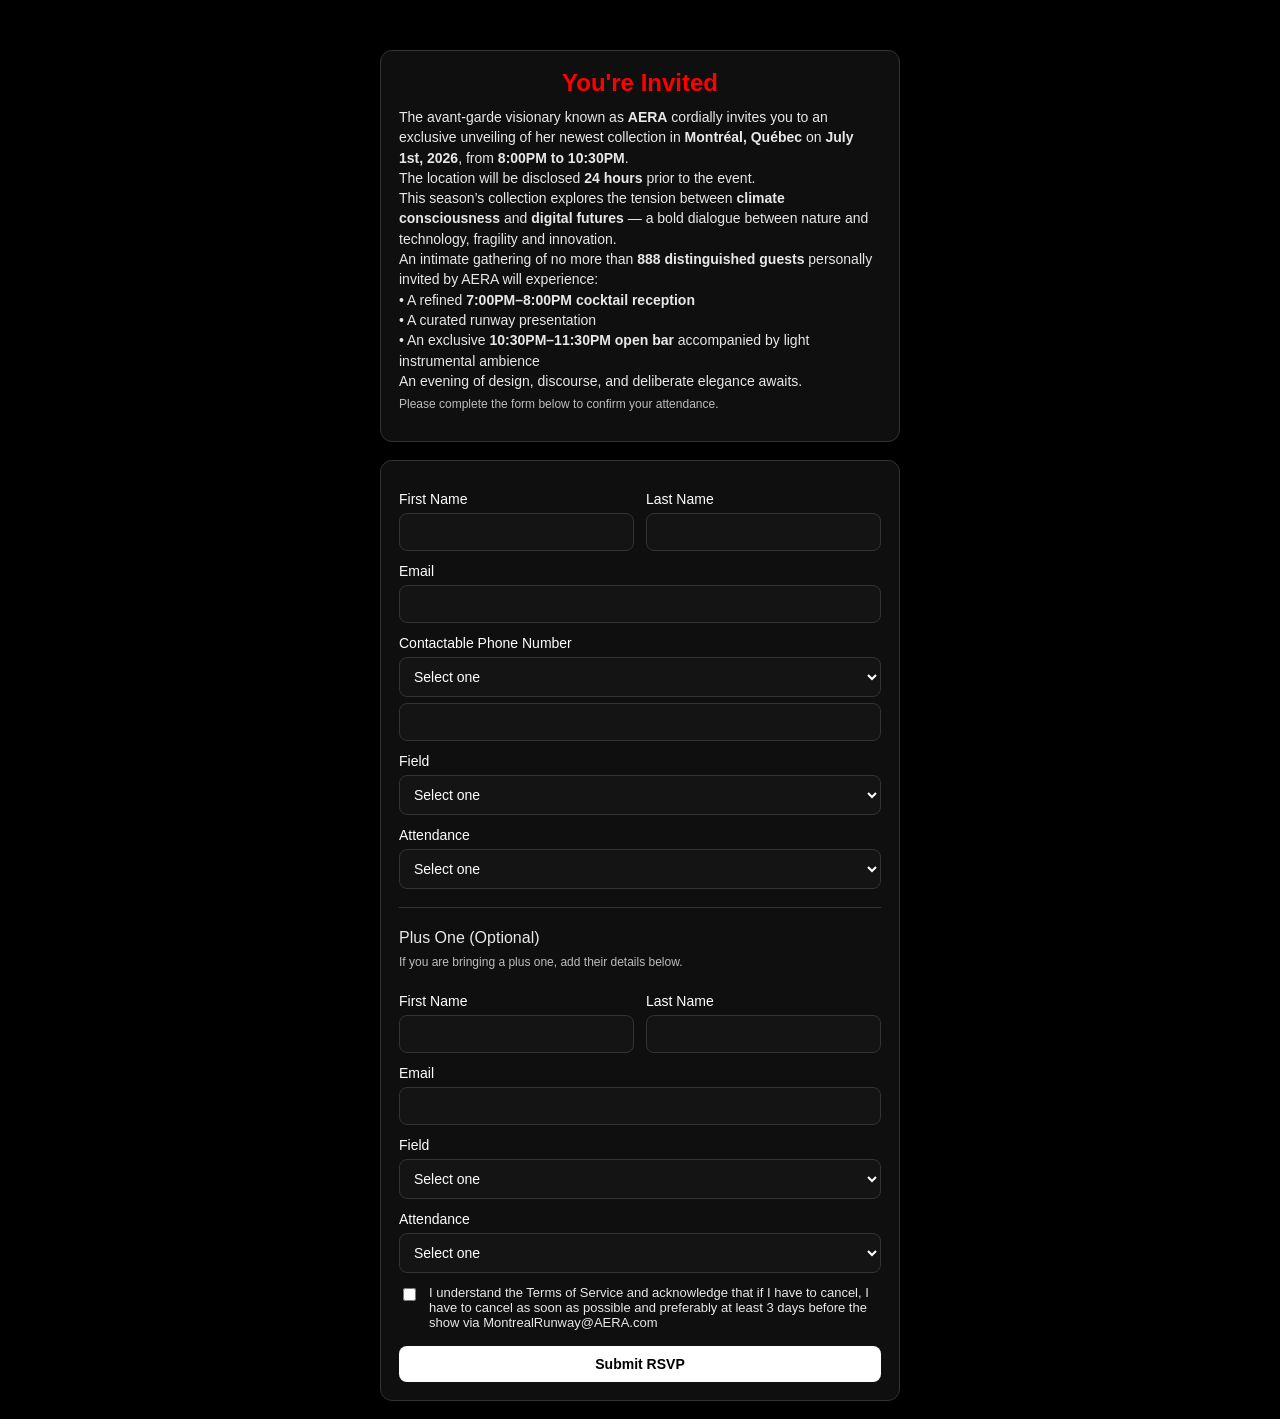
==== public_html/invitation/index.html @ eba52f26 "added invitation system + fixed colors" ====
<!DOCTYPE html>
<html lang="en">
<head>
  <meta charset="UTF-8" />
  <meta name="viewport" content="width=device-width, initial-scale=1.0" />
  <title>AERA Invite Form</title>
</head>
  
<body>
  <div class="container">

    <div class="card">
      <h2>You're Invited</h2>
      <h3>
   The avant-garde visionary known as <b>AERA</b> cordially invites you to an exclusive unveiling of her newest collection in <b>Montréal, Québec</b> on <b>July 1st, 2026</b>, from <b>8:00PM to 10:30PM</b>.
<h3>The location will be disclosed <b>24 hours</b> prior to the event.</h3>

<h3>This season’s collection explores the tension between <b>climate consciousness</b> and <b>digital futures</b> — a bold dialogue between nature and technology, fragility and innovation.</h3>

<h3>An intimate gathering of no more than <b>888 distinguished guests</b> personally invited by AERA will experience:</h3>

<h3>• A refined <b>7:00PM–8:00PM cocktail reception</b></h3>
<h3>• A curated runway presentation</h3>
<h3>• An exclusive <b>10:30PM–11:30PM open bar</b> accompanied by light instrumental ambience</h3>

<h3>An evening of design, discourse, and deliberate elegance awaits.</h3>
      </h3>
      <p class="small">Please complete the form below to confirm your attendance.</p>
    </div>

    <div class="card">
      <form action="https://formspree.io/f/xqedojvy" method="POST">

        <div class="row">
          <div>
            <label for="firstName">First Name</label>
            <input id="firstName" type="text" name="first_name" required />
          </div>
          <div>
            <label for="lastName">Last Name</label>
            <input id="lastName" type="text" name="last_name" required />
          </div>
        </div>

        <label for="email">Email</label>
        <input id="email" type="email" name="email" required />

        <label for="phone">Contactable Phone Number</label>
         <select id="phone" name="number" required>
          <option value="" disabled selected>Select one</option>
          <option value="Personal">Personal</option>
          <option value="Manager">Manager / Secretary</option>
          <input id="phone" type="tel" name="phone_number" required />

        <label for="role">Field</label>
        <select id="role" name="field" required>
          <option value="" disabled selected>Select one</option>
          <option value="Buyer">Buyers</option>
          <option value="Editor">Editors</option>
          <option value="Stylist">Stylists</option>
          <option value="PR">PR</option>
          <option value="AERA VIC">AERA VICs (Very Important Clients)</option>
          <option value="Influencer">Influencers</option>
        </select>

        <label for="attendance">Attendance</label>
        <select id="attendance" name="attendance" required>
          <option value="" disabled selected>Select one</option>
          <option value="R1">Runway (8pm–10h30pm) + Cocktail Hour (7pm–8pm)</option>
          <option value="R2">Runway (8pm–10h30pm) + Open Bar (10h30pm–11h30pm)</option>
          <option value="All">All (Cocktail Hour + Runway + Open Bar)</option>
        </select>


        <hr style="border: none; border-top: 1px solid #333; margin: 18px 0;" />

        <h3 style="margin:0 0 6px; font-size: 16px;">Plus One (Optional)</h3>
        <p class="small" style="margin-top:0;">If you are bringing a plus one, add their details below.</p>

   <div class="row">
          <div>
            <label for="firstName">First Name</label>
            <input id="firstName" type="text" name="first_name" required />
          </div>
          <div>
            <label for="lastName">Last Name</label>
            <input id="lastName" type="text" name="last_name" required />
          </div>
        </div>

        <label for="email">Email</label>
        <input id="email" type="email" name="email" required />

        <label for="role">Field</label>
        <select id="role" name="field" required>
          <option value="" disabled selected>Select one</option>
          <option value="Buyer">Buyers</option>
          <option value="Editor">Editors</option>
          <option value="Stylist">Stylists</option>
          <option value="PR">PR</option>
          <option value="AERA VIC">AERA VICs (Very Important Clients)</option>
          <option value="Influencer">Influencers</option>
          <option value="FPF">Family / Partner / Friend</option>
        </select>

   <label for="attendance">Attendance</label>
        <select id="attendance" name="attendance" required>
          <option value="" disabled selected>Select one</option>
          <option value="R1">Runway (8pm–10h30pm) + Cocktail Hour (7pm–8pm)</option>
          <option value="R2">Runway (8pm–10h30pm) + Open Bar (10h30pm–11h30pm)</option>
          <option value="All">All (Cocktail Hour + Runway + Open Bar)</option>
        </select>

        <label class="checkline">
          <input type="checkbox" name="terms_acknowledged" required />
          <span>
            I understand the Terms of Service and acknowledge that if I have to cancel,
            I have to cancel as soon as possible and preferably at least 3 days before the show via MontrealRunway@AERA.com
          </span>
        </label>

        <button type="submit">Submit RSVP</button>
      </form>
    </div>

  </div>
</body>

<style>
    body {
      background: black;
      color: white;
      font-family: Arial, sans-serif;
      display: flex;
      justify-content: center;
      padding-top: 50px;
      margin: 0;
    }

    .container { width: 520px; max-width: 92vw; }

    .card {
      border: 1px solid #333;
      border-radius: 12px;
      padding: 18px;
      background: #0f0f0f;
      margin-bottom: 18px;
    }

    h2 { text-align: center; margin: 0 0 10px; 
    color: red;}
    h3 { font-weight: 400; line-height: 1.45; margin: 0; font-size: 14px; color: #e8e8e8; }

    label { display: block; margin-top: 12px; font-size: 14px; }

    input, select, button, textarea {
      width: 100%;
      padding: 10px;
      margin-top: 6px;
      box-sizing: border-box;
      border-radius: 8px;
      border: 1px solid #333;
      background: #141414;
      color: white;
      font-size: 14px;
    }

    button {
      cursor: pointer;
      background: white;
      color: black;
      font-weight: bold;
      border: none;
      margin-top: 16px;
    }

    button:hover { opacity: 0.85; }

    .row { display: grid; grid-template-columns: 1fr 1fr; gap: 12px; }
    @media (max-width: 520px) { .row { grid-template-columns: 1fr; } }

    .checkline {
      display: flex;
      gap: 10px;
      margin-top: 12px;
      align-items: flex-start;
      font-size: 13px;
      color: #e8e8e8;
    }
    .checkline input { width: auto; margin-top: 3px; }

    .small {
      font-size: 12px;
      color: #bdbdbd;
      margin-top: 6px;
    }

    /* Locked section look */
    .locked {
      opacity: 0.5;
      filter: grayscale(1);
      pointer-events: none;
    }
  </style>
</html>
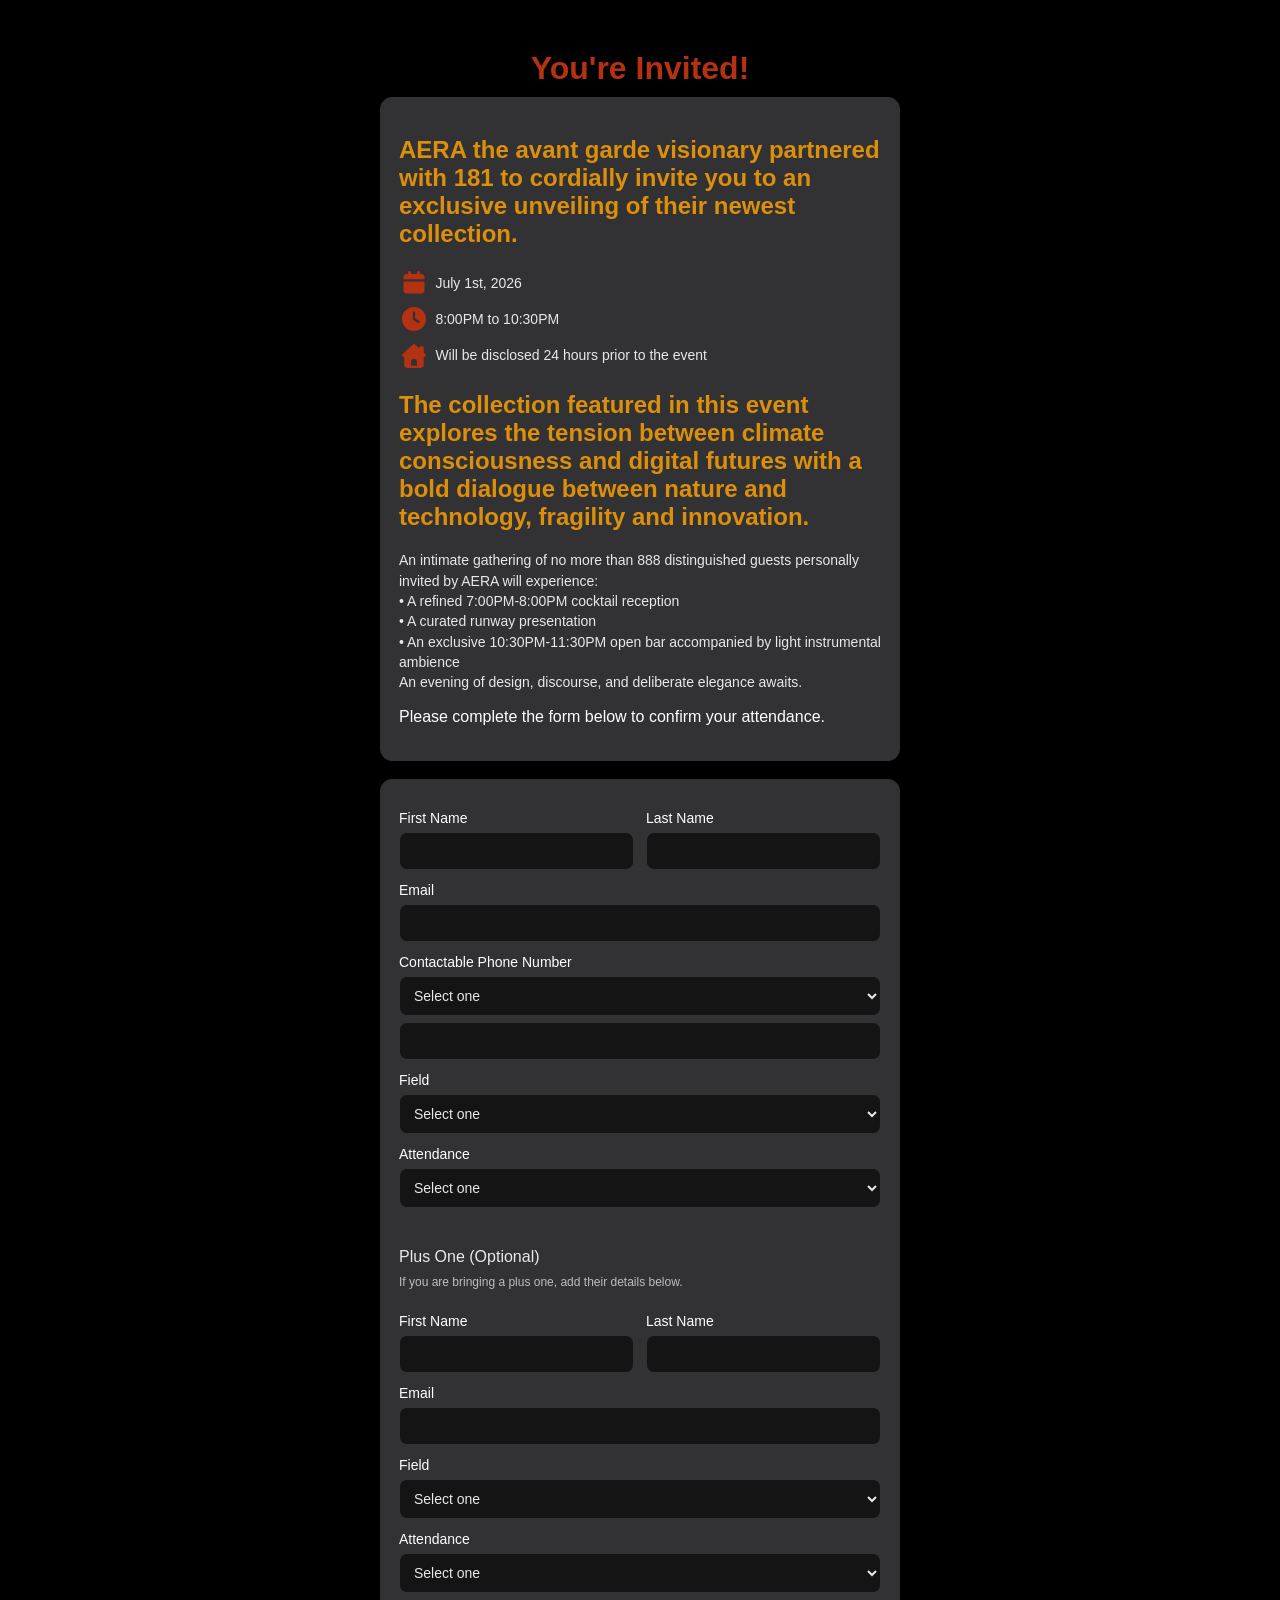
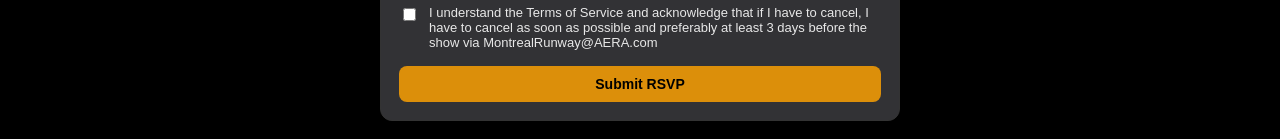
==== commit 13641d8b: "added invitations + finished main page" ====
--- a/public_html/invitation/index.html
+++ b/public_html/invitation/index.html
@@ -4,28 +4,36 @@
   <meta charset="UTF-8" />
   <meta name="viewport" content="width=device-width, initial-scale=1.0" />
   <title>AERA Invite Form</title>
+
+  <link rel="stylesheet" href="style.css">
 </head>
   
 <body>
+  <div id="background"><iframe src="https://player.vimeo.com/video/1169974151?badge=0&amp;controls=0&amp;autopause=0&amp;player_id=0&amp;app_id=58479&amp;autoplay=1&amp;muted=1&amp;loop=1" width="400" height="300" frameborder="0" allow="autoplay; fullscreen; picture-in-picture; clipboard-write; encrypted-media; web-share" referrerpolicy="strict-origin-when-cross-origin" title="Invitation_background"></iframe></div>
   <div class="container">
+      <h1>You're Invited!</h1>
+    <div class="card">
+      <h2>AERA the avant garde visionary partnered with 181 to cordially invite you to an exclusive unveiling of their newest collection.</h2>
 
-    <div class="card">
-      <h2>You're Invited</h2>
-      <h3>
-   The avant-garde visionary known as <b>AERA</b> cordially invites you to an exclusive unveiling of her newest collection in <b>Montréal, Québec</b> on <b>July 1st, 2026</b>, from <b>8:00PM to 10:30PM</b>.
-<h3>The location will be disclosed <b>24 hours</b> prior to the event.</h3>
+      <section class="list">
+          <svg xmlns="http://www.w3.org/2000/svg" viewBox="0 0 640 640" fill="#B43212"><path d="M224 64C206.3 64 192 78.3 192 96L192 128L160 128C124.7 128 96 156.7 96 192L96 240L544 240L544 192C544 156.7 515.3 128 480 128L448 128L448 96C448 78.3 433.7 64 416 64C398.3 64 384 78.3 384 96L384 128L256 128L256 96C256 78.3 241.7 64 224 64zM96 288L96 480C96 515.3 124.7 544 160 544L480 544C515.3 544 544 515.3 544 480L544 288L96 288z"/></svg>
+          <h3>July 1st, 2026</h3>
+          <svg xmlns="http://www.w3.org/2000/svg" viewBox="0 0 640 640" fill="#B43212"><path d="M320 64C461.4 64 576 178.6 576 320C576 461.4 461.4 576 320 576C178.6 576 64 461.4 64 320C64 178.6 178.6 64 320 64zM296 184L296 320C296 328 300 335.5 306.7 340L402.7 404C413.7 411.4 428.6 408.4 436 397.3C443.4 386.2 440.4 371.4 429.3 364L344 307.2L344 184C344 170.7 333.3 160 320 160C306.7 160 296 170.7 296 184z"/></svg>
+          <h3>8:00PM to 10:30PM</h3>
+          <svg xmlns="http://www.w3.org/2000/svg" viewBox="0 0 640 640" fill="#B43212"><path d="M298.2 72.6C310.5 61.2 329.5 61.2 341.7 72.6L432 156.3L432 144C432 126.3 446.3 112 464 112L496 112C513.7 112 528 126.3 528 144L528 245.5L565.8 280.6C575.4 289.6 578.6 303.5 573.8 315.7C569 327.9 557.2 336 544 336L528 336L528 512C528 547.3 499.3 576 464 576L176 576C140.7 576 112 547.3 112 512L112 336L96 336C82.8 336 71 327.9 66.2 315.7C61.4 303.5 64.6 289.5 74.2 280.6L298.2 72.6zM304 384C277.5 384 256 405.5 256 432L256 528L384 528L384 432C384 405.5 362.5 384 336 384L304 384z"/></svg>
+          <h3>Will be disclosed 24 hours prior to the event</h3>
+      </section>
 
-<h3>This season’s collection explores the tension between <b>climate consciousness</b> and <b>digital futures</b> — a bold dialogue between nature and technology, fragility and innovation.</h3>
+      <h2>The collection featured in this event explores the tension between climate consciousness and digital futures with a bold dialogue between nature and technology, fragility and innovation.</h2>
 
-<h3>An intimate gathering of no more than <b>888 distinguished guests</b> personally invited by AERA will experience:</h3>
+<h3>An intimate gathering of no more than 888 distinguished guests personally invited by AERA will experience:</h3>
 
-<h3>• A refined <b>7:00PM–8:00PM cocktail reception</b></h3>
+<h3>• A refined 7:00PM-8:00PM cocktail reception</h3>
 <h3>• A curated runway presentation</h3>
-<h3>• An exclusive <b>10:30PM–11:30PM open bar</b> accompanied by light instrumental ambience</h3>
+<h3>• An exclusive 10:30PM-11:30PM open bar accompanied by light instrumental ambience</h3>
 
 <h3>An evening of design, discourse, and deliberate elegance awaits.</h3>
-      </h3>
-      <p class="small">Please complete the form below to confirm your attendance.</p>
+<p>Please complete the form below to confirm your attendance.</p>
     </div>
 
     <div class="card">
@@ -66,8 +74,8 @@
         <label for="attendance">Attendance</label>
         <select id="attendance" name="attendance" required>
           <option value="" disabled selected>Select one</option>
-          <option value="R1">Runway (8pm–10h30pm) + Cocktail Hour (7pm–8pm)</option>
-          <option value="R2">Runway (8pm–10h30pm) + Open Bar (10h30pm–11h30pm)</option>
+          <option value="R1">Runway (8pm-10h30pm) + Cocktail Hour (7pm-8pm)</option>
+          <option value="R2">Runway (8pm-10h30pm) + Open Bar (10h30pm-11h30pm)</option>
           <option value="All">All (Cocktail Hour + Runway + Open Bar)</option>
         </select>
 
@@ -86,7 +94,7 @@
             <label for="lastName">Last Name</label>
             <input id="lastName" type="text" name="last_name" required />
           </div>
-        </div>
+    </div>
 
         <label for="email">Email</label>
         <input id="email" type="email" name="email" required />
@@ -106,8 +114,8 @@
    <label for="attendance">Attendance</label>
         <select id="attendance" name="attendance" required>
           <option value="" disabled selected>Select one</option>
-          <option value="R1">Runway (8pm–10h30pm) + Cocktail Hour (7pm–8pm)</option>
-          <option value="R2">Runway (8pm–10h30pm) + Open Bar (10h30pm–11h30pm)</option>
+          <option value="R1">Runway (8pm-10h30pm) + Cocktail Hour (7pm-8pm)</option>
+          <option value="R2">Runway (8pm-10h30pm) + Open Bar (10h30pm-11h30pm)</option>
           <option value="All">All (Cocktail Hour + Runway + Open Bar)</option>
         </select>
 
@@ -122,84 +130,5 @@
         <button type="submit">Submit RSVP</button>
       </form>
     </div>
-
-  </div>
 </body>
-
-<style>
-    body {
-      background: black;
-      color: white;
-      font-family: Arial, sans-serif;
-      display: flex;
-      justify-content: center;
-      padding-top: 50px;
-      margin: 0;
-    }
-
-    .container { width: 520px; max-width: 92vw; }
-
-    .card {
-      border: 1px solid #333;
-      border-radius: 12px;
-      padding: 18px;
-      background: #0f0f0f;
-      margin-bottom: 18px;
-    }
-
-    h2 { text-align: center; margin: 0 0 10px; 
-    color: red;}
-    h3 { font-weight: 400; line-height: 1.45; margin: 0; font-size: 14px; color: #e8e8e8; }
-
-    label { display: block; margin-top: 12px; font-size: 14px; }
-
-    input, select, button, textarea {
-      width: 100%;
-      padding: 10px;
-      margin-top: 6px;
-      box-sizing: border-box;
-      border-radius: 8px;
-      border: 1px solid #333;
-      background: #141414;
-      color: white;
-      font-size: 14px;
-    }
-
-    button {
-      cursor: pointer;
-      background: white;
-      color: black;
-      font-weight: bold;
-      border: none;
-      margin-top: 16px;
-    }
-
-    button:hover { opacity: 0.85; }
-
-    .row { display: grid; grid-template-columns: 1fr 1fr; gap: 12px; }
-    @media (max-width: 520px) { .row { grid-template-columns: 1fr; } }
-
-    .checkline {
-      display: flex;
-      gap: 10px;
-      margin-top: 12px;
-      align-items: flex-start;
-      font-size: 13px;
-      color: #e8e8e8;
-    }
-    .checkline input { width: auto; margin-top: 3px; }
-
-    .small {
-      font-size: 12px;
-      color: #bdbdbd;
-      margin-top: 6px;
-    }
-
-    /* Locked section look */
-    .locked {
-      opacity: 0.5;
-      filter: grayscale(1);
-      pointer-events: none;
-    }
-  </style>
 </html>
--- a/public_html/invitation/style.css
+++ b/public_html/invitation/style.css
@@ -0,0 +1,161 @@
+body {
+    background: black;
+    color: white;
+    font-family: Arial, sans-serif;
+    display: flex;
+    justify-content: center;
+    padding-top: 50px;
+    margin: 0;
+}
+
+:root {
+    --red: #B43212;
+    --orange: #DC8F0A;
+    --yellow: #facd38;
+    --white: #e8e8e8;
+    --blue: #454549bb;
+}
+
+iframe{
+    position: fixed;
+    width: 100vw;
+    height: 100vh;
+    top: 0;
+    left: 0;
+    z-index: -1;
+    overflow-x: hidden;
+    background-color: #000000;
+    object-fit: cover;
+}
+
+@media (min-aspect-ratio: 16/9) {
+    #background iframe {
+        /* height = 100 * (9 / 16) = 56.25 */
+        height: 56.25vw;
+    }
+}
+
+@media (max-aspect-ratio: 16/9) {
+    #background iframe {
+        /* width = 100 / (9 / 16) = 177.777777 */
+        width: 177.78vh;
+    }
+}
+
+.list{
+    display: grid;
+    grid-template-columns: 30px 1fr;
+    gap: .4rem;
+    text-align: left;
+    align-items: center;
+
+}
+
+.list svg{
+    width: 30px;
+    height: 30px;
+}
+
+.container {
+    width: 520px;
+    max-width: 92vw;
+}
+
+.card {
+    border: 1px solid #333;
+    border-radius: 12px;
+    padding: 18px;
+    background: var(--blue);
+    margin-bottom: 18px;
+}
+
+h1 {
+    text-align: center;
+    margin: 0 0 10px;
+    color: var(--red);
+}
+
+h2{
+    color: var(--orange);
+}
+
+h3 {
+    font-weight: 400;
+    line-height: 1.45;
+    margin: 0;
+    font-size: 14px;
+    color: var(--white);
+}
+
+label {
+    display: block;
+    margin-top: 12px;
+    font-size: 14px;
+}
+
+input,
+select,
+button,
+textarea {
+    width: 100%;
+    padding: 10px;
+    margin-top: 6px;
+    box-sizing: border-box;
+    border-radius: 8px;
+    border: 1px solid #333;
+    background: #141414;
+    color: var(--white);
+    font-size: 14px;
+}
+
+button {
+    cursor: pointer;
+    background: var(--orange);
+    color: black;
+    font-weight: bold;
+    border: none;
+    margin-top: 16px;
+}
+
+button:hover {
+    opacity: 0.85;
+}
+
+.row {
+    display: grid;
+    grid-template-columns: 1fr 1fr;
+    gap: 12px;
+}
+
+@media (max-width: 520px) {
+    .row {
+        grid-template-columns: 1fr;
+    }
+}
+
+.checkline {
+    display: flex;
+    gap: 10px;
+    margin-top: 12px;
+    align-items: flex-start;
+    font-size: 13px;
+    color: var(--white);
+}
+
+.checkline input {
+    width: auto;
+    margin-top: 3px;
+}
+
+.small {
+    font-size: 12px;
+    color: #bdbdbd;
+    margin-top: 6px;
+}
+
+/* Locked section look */
+.locked {
+    opacity: 0.5;
+    filter: grayscale(1);
+    pointer-events: none;
+}
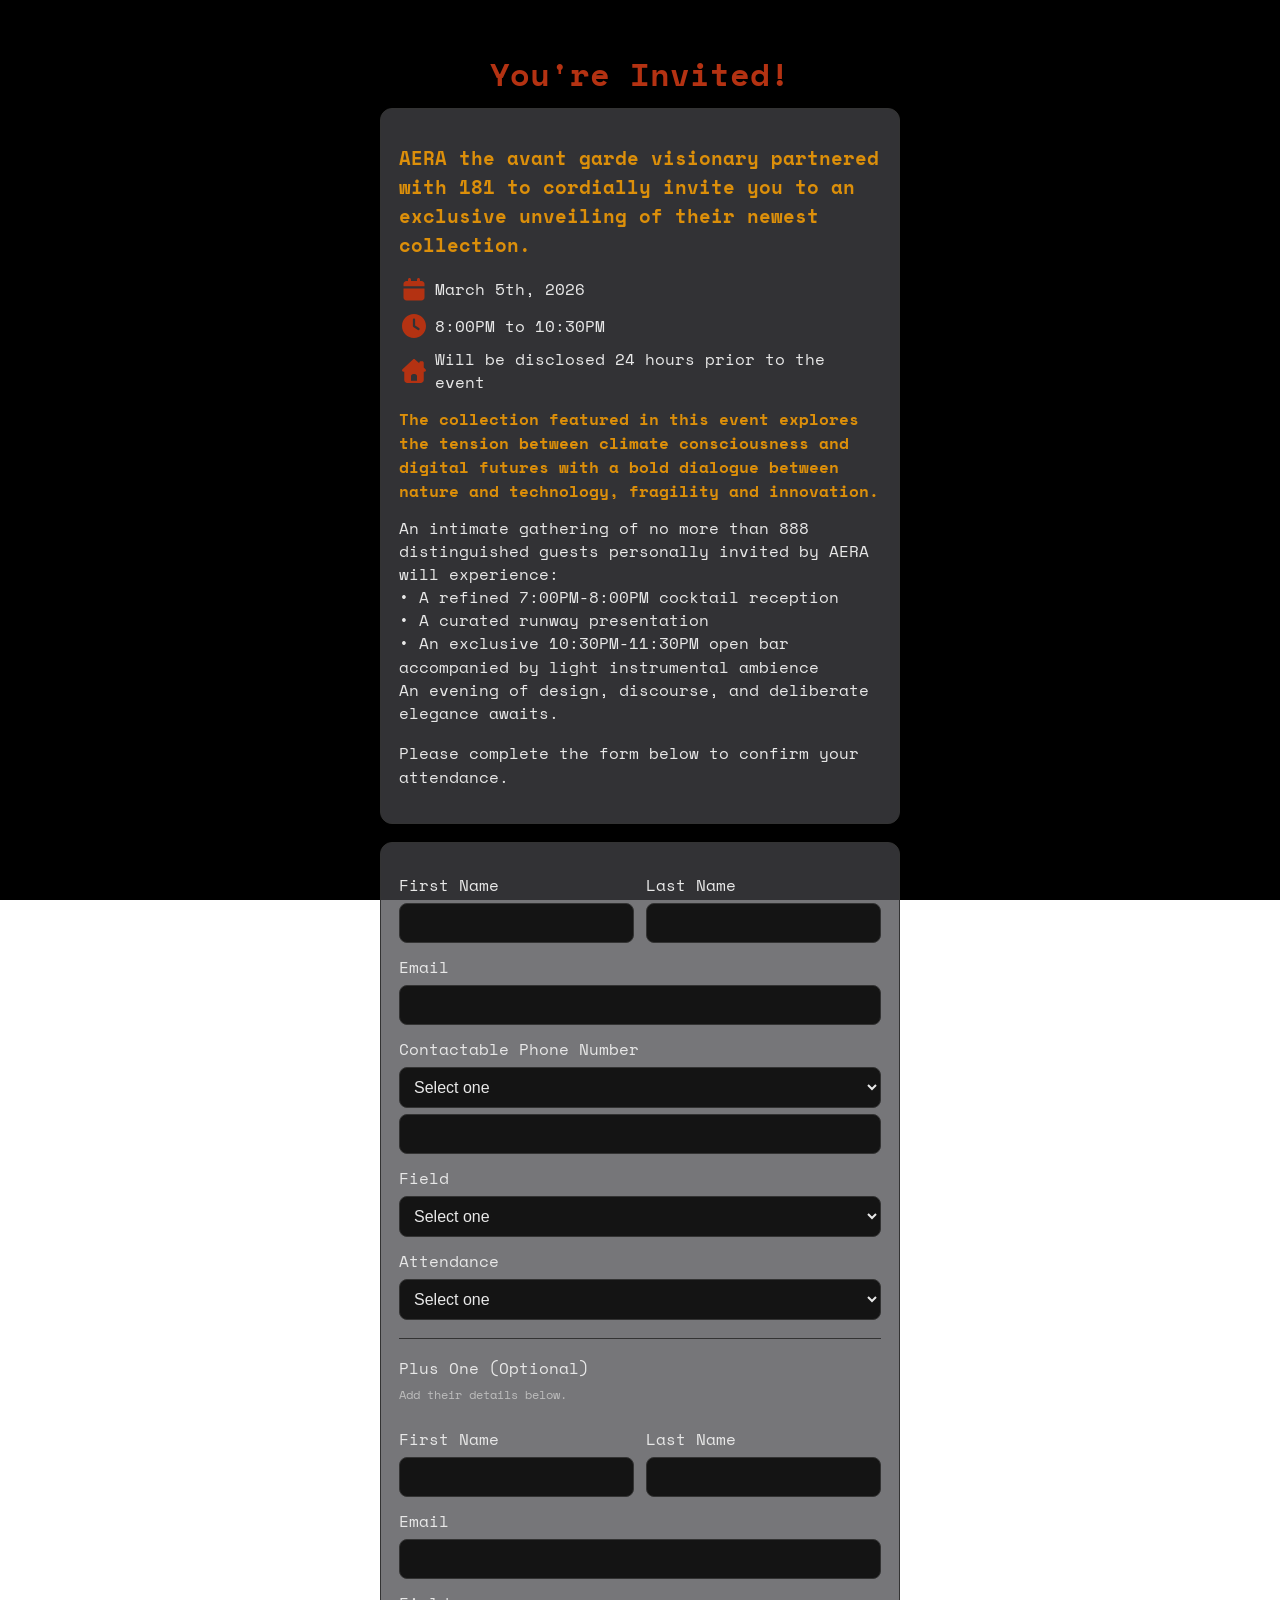
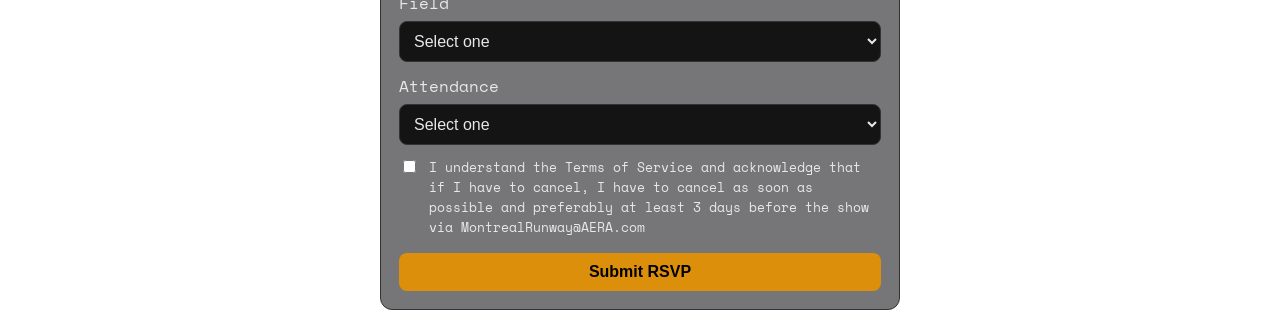
==== commit a859844e: "fixed invitation added footer" ====
--- a/public_html/invitation/index.html
+++ b/public_html/invitation/index.html
@@ -4,6 +4,10 @@
   <meta charset="UTF-8" />
   <meta name="viewport" content="width=device-width, initial-scale=1.0" />
   <title>AERA Invite Form</title>
+
+<link rel="preconnect" href="https://fonts.googleapis.com">
+<link rel="preconnect" href="https://fonts.gstatic.com" crossorigin>
+<link href="https://fonts.googleapis.com/css2?family=Space+Mono:ital,wght@0,400;0,700;1,400;1,700&display=swap" rel="stylesheet">
 
   <link rel="stylesheet" href="style.css">
 </head>
@@ -17,14 +21,14 @@
 
       <section class="list">
           <svg xmlns="http://www.w3.org/2000/svg" viewBox="0 0 640 640" fill="#B43212"><path d="M224 64C206.3 64 192 78.3 192 96L192 128L160 128C124.7 128 96 156.7 96 192L96 240L544 240L544 192C544 156.7 515.3 128 480 128L448 128L448 96C448 78.3 433.7 64 416 64C398.3 64 384 78.3 384 96L384 128L256 128L256 96C256 78.3 241.7 64 224 64zM96 288L96 480C96 515.3 124.7 544 160 544L480 544C515.3 544 544 515.3 544 480L544 288L96 288z"/></svg>
-          <h3>July 1st, 2026</h3>
+          <h3>March 5th, 2026</h3>
           <svg xmlns="http://www.w3.org/2000/svg" viewBox="0 0 640 640" fill="#B43212"><path d="M320 64C461.4 64 576 178.6 576 320C576 461.4 461.4 576 320 576C178.6 576 64 461.4 64 320C64 178.6 178.6 64 320 64zM296 184L296 320C296 328 300 335.5 306.7 340L402.7 404C413.7 411.4 428.6 408.4 436 397.3C443.4 386.2 440.4 371.4 429.3 364L344 307.2L344 184C344 170.7 333.3 160 320 160C306.7 160 296 170.7 296 184z"/></svg>
           <h3>8:00PM to 10:30PM</h3>
           <svg xmlns="http://www.w3.org/2000/svg" viewBox="0 0 640 640" fill="#B43212"><path d="M298.2 72.6C310.5 61.2 329.5 61.2 341.7 72.6L432 156.3L432 144C432 126.3 446.3 112 464 112L496 112C513.7 112 528 126.3 528 144L528 245.5L565.8 280.6C575.4 289.6 578.6 303.5 573.8 315.7C569 327.9 557.2 336 544 336L528 336L528 512C528 547.3 499.3 576 464 576L176 576C140.7 576 112 547.3 112 512L112 336L96 336C82.8 336 71 327.9 66.2 315.7C61.4 303.5 64.6 289.5 74.2 280.6L298.2 72.6zM304 384C277.5 384 256 405.5 256 432L256 528L384 528L384 432C384 405.5 362.5 384 336 384L304 384z"/></svg>
           <h3>Will be disclosed 24 hours prior to the event</h3>
       </section>
 
-      <h2>The collection featured in this event explores the tension between climate consciousness and digital futures with a bold dialogue between nature and technology, fragility and innovation.</h2>
+      <h2 class="regular">The collection featured in this event explores the tension between climate consciousness and digital futures with a bold dialogue between nature and technology, fragility and innovation.</h2>
 
 <h3>An intimate gathering of no more than 888 distinguished guests personally invited by AERA will experience:</h3>
 
@@ -67,7 +71,7 @@
           <option value="Editor">Editors</option>
           <option value="Stylist">Stylists</option>
           <option value="PR">PR</option>
-          <option value="AERA VIC">AERA VICs (Very Important Clients)</option>
+          <option value="AERA VIC">AERA VIPs</option>
           <option value="Influencer">Influencers</option>
         </select>
 
@@ -83,7 +87,7 @@
         <hr style="border: none; border-top: 1px solid #333; margin: 18px 0;" />
 
         <h3 style="margin:0 0 6px; font-size: 16px;">Plus One (Optional)</h3>
-        <p class="small" style="margin-top:0;">If you are bringing a plus one, add their details below.</p>
+        <p class="small" style="margin-top:0;">Add their details below.</p>
 
    <div class="row">
           <div>
@@ -106,7 +110,7 @@
           <option value="Editor">Editors</option>
           <option value="Stylist">Stylists</option>
           <option value="PR">PR</option>
-          <option value="AERA VIC">AERA VICs (Very Important Clients)</option>
+          <option value="AERA VIC">AERA VIPs</option>
           <option value="Influencer">Influencers</option>
           <option value="FPF">Family / Partner / Friend</option>
         </select>
--- a/public_html/invitation/style.css
+++ b/public_html/invitation/style.css
@@ -1,7 +1,7 @@
 body {
-    background: black;
-    color: white;
-    font-family: Arial, sans-serif;
+    color: var(--white);
+    font-family: "Space Mono", monospace;
+        font-weight: 400;
     display: flex;
     justify-content: center;
     padding-top: 50px;
@@ -77,20 +77,25 @@
 
 h2{
     color: var(--orange);
+    font-size: 1.2rem;
+}
+
+.regular{
+    font-size: 1rem;
 }
 
 h3 {
     font-weight: 400;
     line-height: 1.45;
     margin: 0;
-    font-size: 14px;
+    font-size: 1rem;
     color: var(--white);
 }
 
 label {
     display: block;
     margin-top: 12px;
-    font-size: 14px;
+    font-size: 1rem;
 }
 
 input,
@@ -105,7 +110,7 @@
     border: 1px solid #333;
     background: #141414;
     color: var(--white);
-    font-size: 14px;
+    font-size: 1rem;
 }
 
 button {
